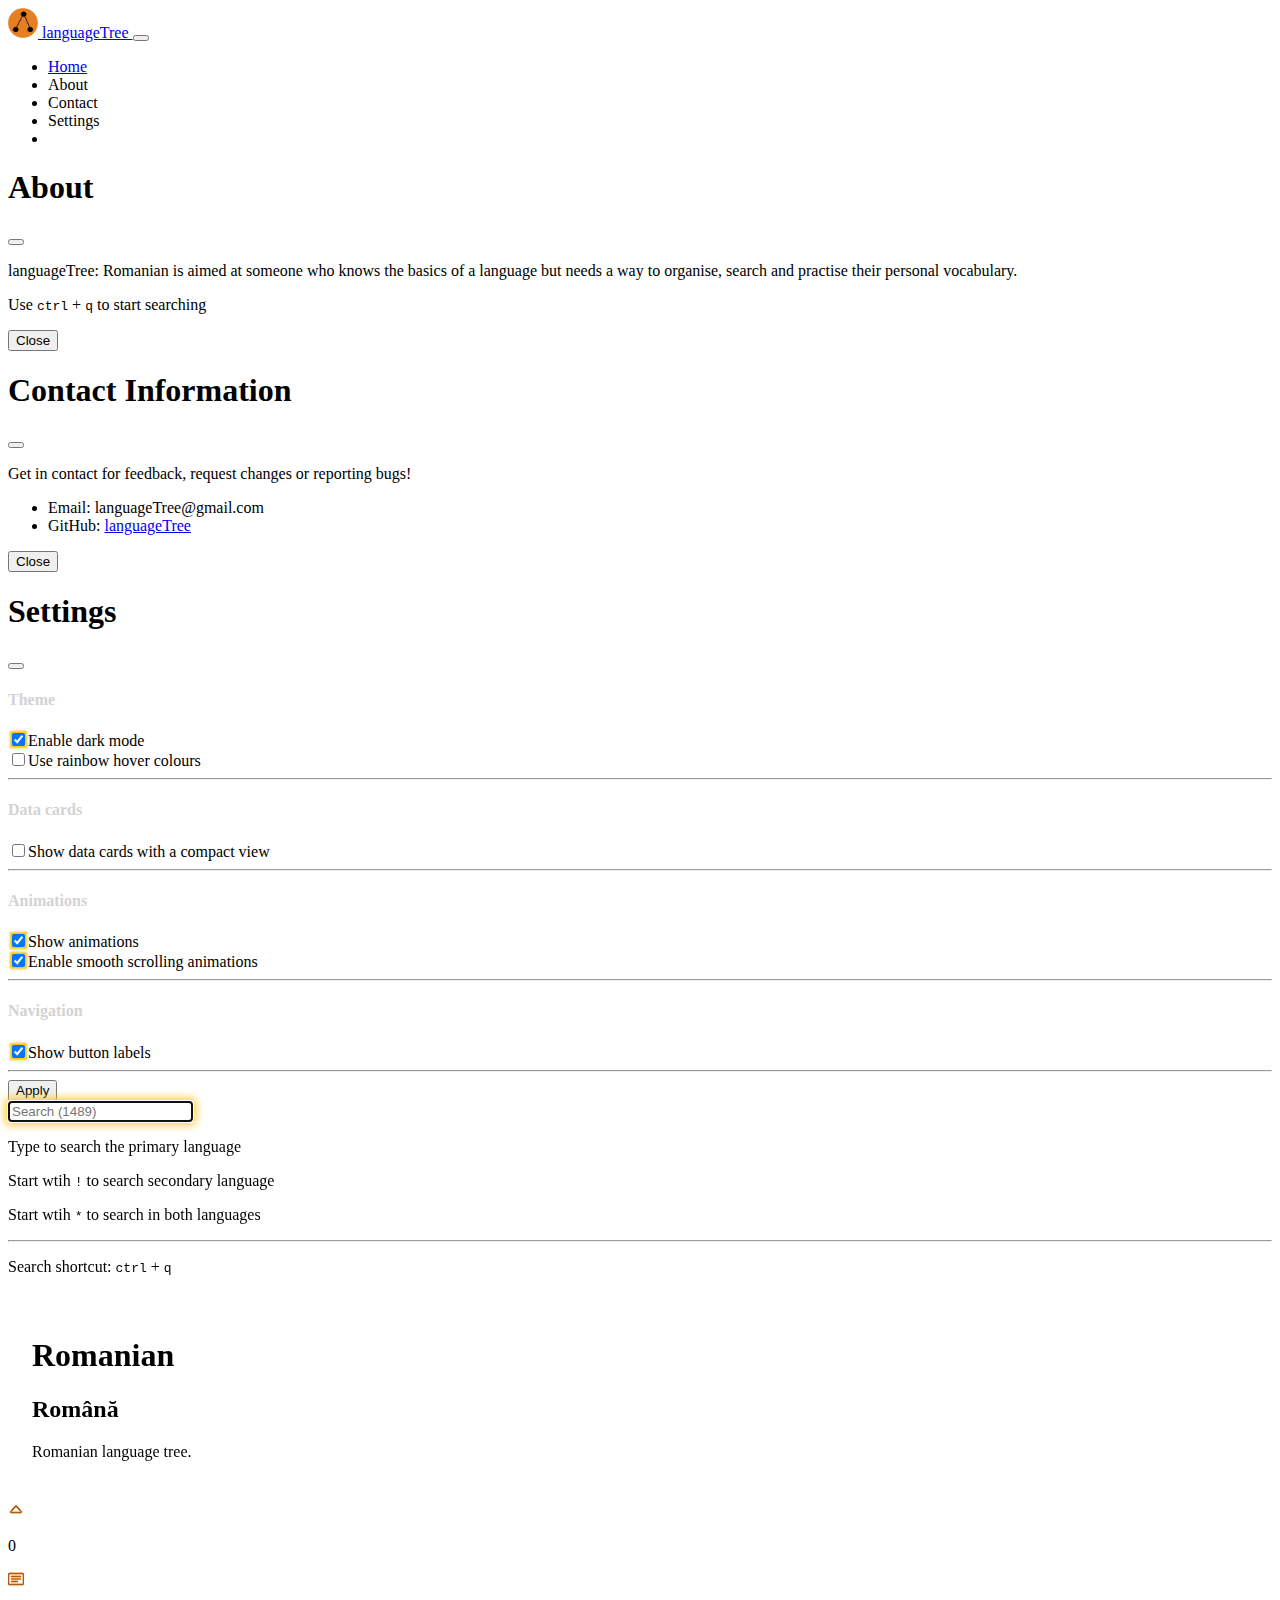
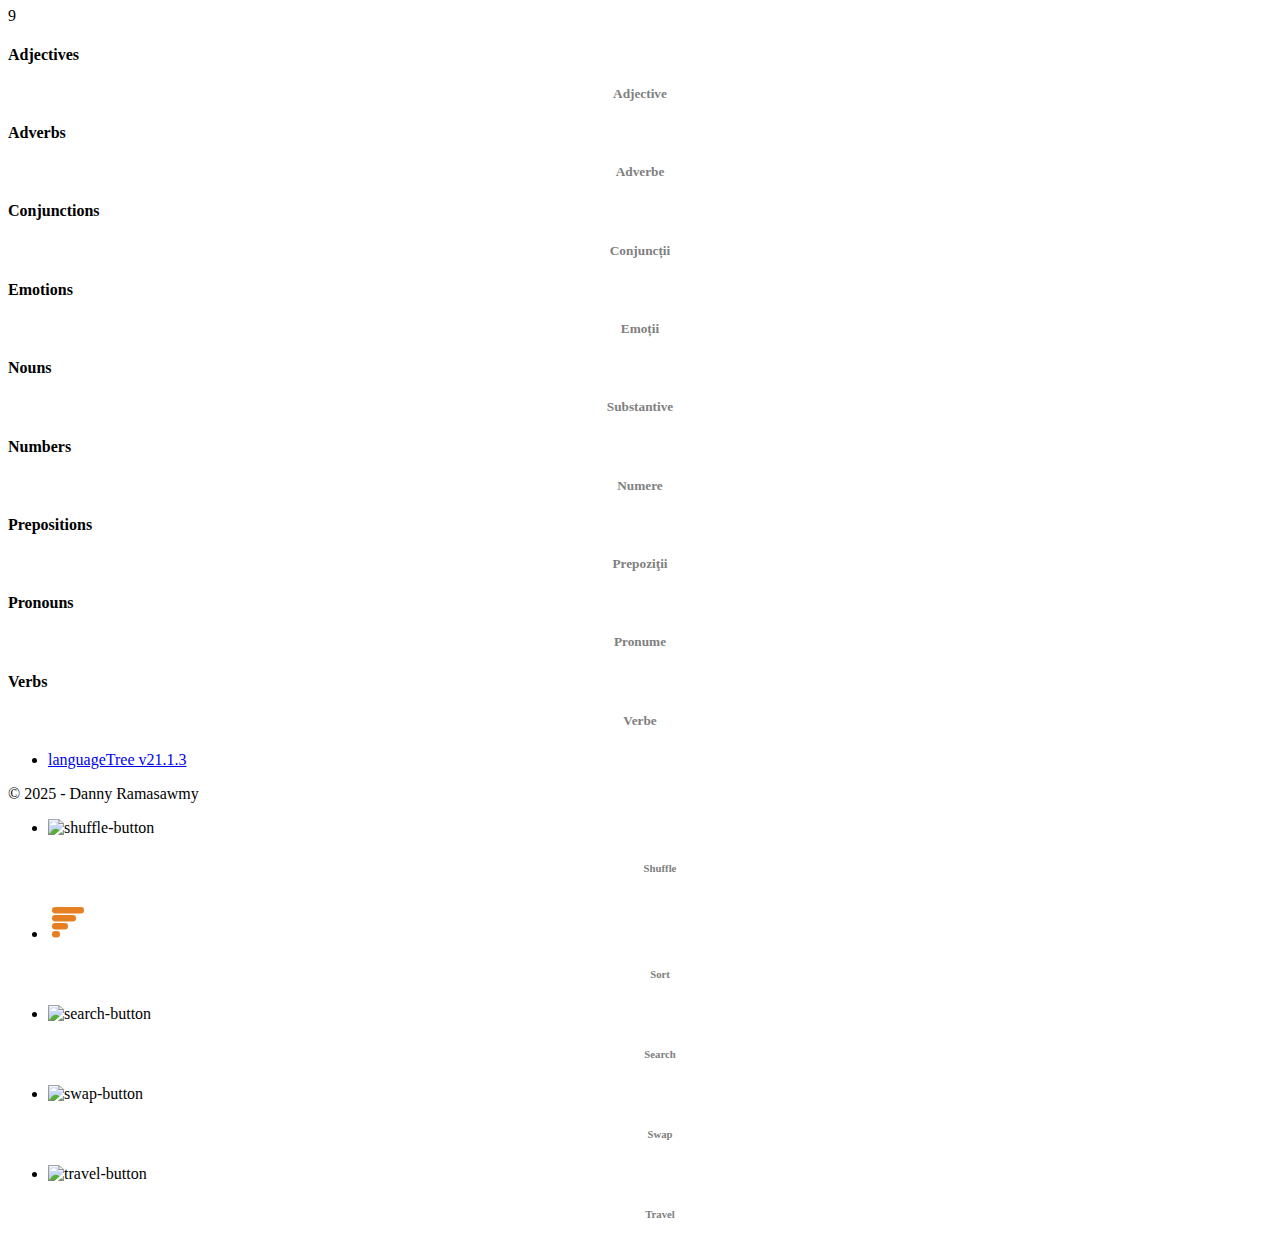
==== index.html @ cc602f6b "#16 - add card generational information" ====
<!DOCTYPE html>
<html id="html" lang="en" data-bs-theme="dark">

<head>
  <meta charset="UTF-16">
  <meta http-equiv="X-UA-Compatible" content="IE=edge">
  <meta name="viewport" content="width=device-width, initial-scale=1.0">
  <link rel="manifest" href="manifest.webmanifest">
  <link href="https://cdn.jsdelivr.net/npm/bootstrap@5.3.0-alpha1/dist/css/bootstrap.min.css" rel="stylesheet"
    integrity="sha384-GLhlTQ8iRABdZLl6O3oVMWSktQOp6b7In1Zl3/Jr59b6EGGoI1aFkw7cmDA6j6gD" crossorigin="anonymous">
  <link rel="stylesheet" href="style/style.css">
  <link rel="shortcut icon" href="img/delta-icon.png">
  <!-- <script type="module" src="src/ui.js"></script> -->
  <script type="module" src="src/app.js">
    // import { animateButtons, updateSettings, keyboardInput } from "src/ui.js"
  </script>
  <title>LanguageTree</title>
</head>

<body class="">
  <!-- navigation  -->
  <section>
    <nav class="navbar navbar-expand-lg bg-body-tertiary">
      <div class="container-fluid">

        <!-- logo and brand -->
        <a id="navbar-brand-button" class="navbar-brand" href="#">
          <img src="img/delta-icon.png" alt="Logo" width="30" height="30" class="d-inline-block align-text-top">
          languageTree
        </a>

        <!-- collapse button -->
        <button class="navbar-toggler" type="button" data-bs-toggle="collapse" data-bs-target="#navbarTogglerDemo03"
          aria-controls="navbarTogglerDemo03" aria-expanded="false" aria-label="Toggle navigation">
          <span class="navbar-toggler-icon"></span>
        </button>

        <!-- items -->
        <div class="collapse navbar-collapse" id="navbarTogglerDemo03">
          <ul class="navbar-nav me-auto mb-2 mb-lg-0 ">
            <li id="navbar-active-home-button" class="nav-item">
              <a class="nav-link active" aria-current="page" href="#">Home</a>
            </li>
            <li class="nav-item" data-bs-toggle="modal" data-bs-target="#aboutModal">
              <a class="nav-link">About</a>
            </li>
            <li class="nav-item" data-bs-toggle="modal" data-bs-target="#contactModal">
              <a class="nav-link">Contact</a>
            </li>
            <li class="nav-item" data-bs-toggle="modal" data-bs-target="#settingsModal">
              <a class="nav-link">Settings</a>
            </li>
            <li class="nav-item">
              <button id="install-button" type="button install-button" class="btn btn-warning">Install</button>
            </li>
          </ul>
        </div>
      </div>
    </nav>
  </section>

  <!-- modal about-->
  <div class="modal fade" id="aboutModal" tabindex="-1" aria-labelledby="aboutModalLabel" aria-hidden="true">
    <div class="modal-dialog">
      <div class="modal-content">
        <div class="modal-header">
          <h1 class="modal-title fs-5" id="aboutModalLabel">
            About
          </h1>
          <button type="button" class="btn-close" data-bs-dismiss="modal" aria-label="Close"></button>
        </div>
        <div class="modal-body">
          <p>
            languageTree: Romanian is aimed at someone who knows the basics of a language but needs a way to organise,
            search and practise their personal vocabulary.
            <br>
          <p> Use
            <span class="DocSearch-Button-Keys">
              <kbd class="DocSearch-Button-Key">ctrl</kbd> +
              <kbd class="DocSearch-Button-Key">q</kbd>
            </span> to start searching
          </p>
          </p>
        </div>
        <div class="modal-footer">
          <button type="button" class="btn btn-secondary" data-bs-dismiss="modal">Close</button>
        </div>
      </div>
    </div>
  </div>

  <!-- modal contact-->
  <div class="modal fade" id="contactModal" tabindex="-1" aria-labelledby="contactModalLabel" aria-hidden="true">
    <div class="modal-dialog">
      <div class="modal-content">
        <div class="modal-header">
          <h1 class="modal-title fs-5" id="contactModalLabel">
            Contact Information
          </h1>
          <button type="button" class="btn-close" data-bs-dismiss="modal" aria-label="Close"></button>
        </div>
        <div class="modal-body">
          <p>Get in contact for feedback, request changes or reporting bugs!</p>
          <ul>
            <li>Email: languageTree@gmail.com</li>
            <li>GitHub: <a href="https://github.com/dannyramasawmy/languageTree">languageTree</a> </li>
          </ul>
        </div>
        <div class="modal-footer">
          <button type="button" class="btn btn-secondary" data-bs-dismiss="modal">Close</button>
        </div>
      </div>
    </div>
  </div>

  <!-- modal settings-->
  <div class="modal fade" id="settingsModal" tabindex="-1" aria-labelledby="settingsModalLabel" aria-hidden="true">
    <div class="modal-dialog">
      <div class="modal-content">
        <div class="modal-header">
          <h1 class="modal-title fs-5" id="settingsModalLabel">
            Settings
          </h1>
          <button type="button" class="btn-close" data-bs-dismiss="modal" aria-label="Close"></button>
        </div>
        <div id="settings-panel" class="modal-body">
          <!-- Add settings -->
        </div>

        <div class="modal-footer">
          <button id="update-settings-button" type="button" class="btn btn-warning"
            data-bs-dismiss="modal">Apply</button>
        </div>
      </div>
    </div>
  </div>

  <!-- modal search-->
  <div class="modal" id="searchModal" tabindex="-1" aria-labelledby="searchModalLabel" aria-hidden="true">
    <div class="modal-dialog">
      <div class="modal-content">
        <input id="SearchBar" class="searchBar form-control me-auto" type="text" placeholder="Search cards"
          aria-label="Search cards" autofocus>
        <div class="modal-body">
          <p> Type to search the primary language
          </p>
          <p> Start wtih
            <span class="DocSearch-Button-Keys">
              <kbd class="DocSearch-Button-Key">!</kbd>
            </span> to search secondary language
          </p>
          <p> Start wtih
            <span class="DocSearch-Button-Keys">
              <kbd class="DocSearch-Button-Key">*</kbd>
            </span> to search in both languages
          </p>
          <hr>
          <p class="fw-light"> Search shortcut:
            <span class="DocSearch-Button-Keys">
              <kbd class="DocSearch-Button-Key">ctrl</kbd> +
              <kbd class="DocSearch-Button-Key">q</kbd>
            </span>
          </p>
        </div>
      </div>
    </div>
  </div>

  <!-- current card -->
  <section>
    <div class="container text-center main-card pb-0">
      <div class="row gy0" id="main-card">
        <!-- Generate main card content here -->
      </div>
    </div>
  </section>

  <!-- node stat using https://icons.getbootstrap.com/icon -->
  <section>
    <div class="container text-center node-stats pb-0 pt-0 px-4">
      <div id="node-stat" class="row gy0">
        
        <div class="col-6 gap-2 pb-0">
          <div class="card text-bg-dark mb-3 pt-0 pb-0" data-bs-toggle="tooltip" data-bs-placement="top" title="The number of ancestors for this node.">

            <div class="d-inline-flex justify-content-center">

                <svg xmlns="http://www.w3.org/2000/svg" height="1em" stroke="#e67e22" fill="currentColor" class="bi bi-caret-up my-2" viewBox="0 0 16 16">
                  <path d="M3.204 11h9.592L8 5.519zm-.753-.659 4.796-5.48a1 1 0 0 1 1.506 0l4.796 5.48c.566.647.106 1.659-.753 1.659H3.204a1 1 0 0 1-.753-1.659"/>
                </svg>
                <p id="generation-number" class="px-2 my-1">
                </p>                
            </div> 
          </div>
        </div>
        <div class="col-6 gap-2 pb-0">
          <div class="card text-bg-dark mb-3 pt-0 pb-0" data-bs-toggle="tooltip" data-bs-placement="top" title="The number of direct descendents for this node.">
            
            <div class="d-inline-flex justify-content-center ">
              <svg xmlns="http://www.w3.org/2000/svg" height="1em" stroke="#e67e22" fill="currentColor" class="bi bi-card-text my-2" viewBox="0 0 16 16">
                <path d="M14.5 3a.5.5 0 0 1 .5.5v9a.5.5 0 0 1-.5.5h-13a.5.5 0 0 1-.5-.5v-9a.5.5 0 0 1 .5-.5zm-13-1A1.5 1.5 0 0 0 0 3.5v9A1.5 1.5 0 0 0 1.5 14h13a1.5 1.5 0 0 0 1.5-1.5v-9A1.5 1.5 0 0 0 14.5 2z"/>
                <path d="M3 5.5a.5.5 0 0 1 .5-.5h9a.5.5 0 0 1 0 1h-9a.5.5 0 0 1-.5-.5M3 8a.5.5 0 0 1 .5-.5h9a.5.5 0 0 1 0 1h-9A.5.5 0 0 1 3 8m0 2.5a.5.5 0 0 1 .5-.5h6a.5.5 0 0 1 0 1h-6a.5.5 0 0 1-.5-.5"/>
              </svg>

              <p id="number-of-children" class="px-2 my-1">
              </p>
            </div> 

          </div>
        </div>

      </div>
    </div>
  </section>

  <!-- data cards -->
  <section>
    <div class="container text-center px-4 data-cards">
      <div id="data-cards" class="row gy-3">
        <!-- Generate child card content here -->
      </div>
    </div>
  </section>

  <!-- footer info -->
  <section>
    <div class="container mb-5 pb-5">
      <footer class="py-3 my-4 mb-5 pb-5">
        <ul class="nav justify-content-center border-bottom pb-3 mb-3">
          <li class="nav-item"><a id="version" href="#" class="nav-link px-2 text-muted">languageTree v21.1.3</a></li>
        </ul>
        <p class="text-center text-muted">&copy; 2025 - Danny Ramasawmy</p>
      </footer>
    </div>
  </section>

  <!-- app navigation -->
  <section>
    <footer class="fixed-bottom">
      <div class="py-2 bg-body-tertiary">
        <div class="container px-0">
          <div>
            <ul id="buttons-panel" class="nav col-12 my-2 justify-content-center my-md-0 text-small">
            </ul>
          </div>
        </div>
      </div>
    </footer>
  </section>

  <script src="https://cdn.jsdelivr.net/npm/bootstrap@5.3.0-alpha1/dist/js/bootstrap.bundle.min.js"
    integrity="sha384-w76AqPfDkMBDXo30jS1Sgez6pr3x5MlQ1ZAGC+nuZB+EYdgRZgiwxhTBTkF7CXvN"
    crossorigin="anonymous"></script>

</body>

</html>
---- style/style.css ----
::selection {
    color: none;
    background: none;
}

.subtle {
    color: gray;
    text-align: center
}

.modal-subtitle {
    color: lightgrey
}

.main-card {
    padding: 1.5rem;
}

.copyable:active {
    color: #ffc107;
}

.statistic-tooltip {
    display: inline-block;
    padding: 10px 20px;
    background-color: #f8f9fa; /* Light grey */
    border-radius: 5px;
    cursor: pointer;
    border: 1px solid #ccc;
}

@keyframes slide-in {
    from {
        filter: blur(100px);
    }

    to {
        filter: blur(0px);
    }
}

.form-control:focus {
    border-color: #ffc107;
    box-shadow: 0px 0px 10px 2px #ffc107;
    transition: border-color 1s, box-shadow 0.25s;
}

.form-check-input:checked {
    background-color: #ffc107;
    box-shadow: 0px 0px 2px 2px #ffc107;
    border-color: #ffc107;
}

.form-check-input:focus {
    /* background-color: #ffc107; */
    box-shadow: 0px 0px 2px 2px #ffc107;
    border-color: #ffc107;
}

.data-card:hover {
    border-color: #ffc107;
    box-shadow: 0px 0px 10px 2px #ffc107;
    transition: border-color 1s, box-shadow 0.15s;
}

/* 
    LEGACY STYLE COLOURING FOR BOXES
*/

.rainbow-hover-0:hover {
    border-color: #C0392BDF;
    box-shadow: 0px 0px 10px 2px #C0392BDF;
}

.rainbow-hover-1:hover {
    border-color: #E74C3CDF;
    box-shadow: 0px 0px 10px 2px #E74C3CDF;
}

.rainbow-hover-2:hover {
    border-color: #9B59B6DF;
    box-shadow: 0px 0px 10px 2px #9B59B6DF;
}

.rainbow-hover-3:hover {
    border-color: #8E44ADDF;
    box-shadow: 0px 0px 10px 2px #8E44ADDF;
}

.rainbow-hover-4:hover {
    border-color: #2980B9DF;
    box-shadow: 0px 0px 10px 2px #2980B9DF;
}

.rainbow-hover-5:hover {
    border-color: #3498DBDF;
    box-shadow: 0px 0px 10px 2px #3498DBDF;
}

.rainbow-hover-6:hover {
    border-color: #1ABC9CDF;
    box-shadow: 0px 0px 10px 2px #1ABC9CDF;
}

.rainbow-hover-7:hover {
    border-color: #16A085DF;
    box-shadow: 0px 0px 10px 2px #16A085DF;
}

.rainbow-hover-8:hover {
    border-color: #27AE60DF;
    box-shadow: 0px 0px 10px 2px #27AE60DF;
}

.rainbow-hover-9:hover {
    border-color: #2ECC71DF;
    box-shadow: 0px 0px 10px 2px #2ECC71DF;
}

.rainbow-hover-10:hover {
    border-color: #F1C40FDF;
    box-shadow: 0px 0px 10px 2px #F1C40FDF;
}

.rainbow-hover-11:hover {
    border-color: #F39C12DF;
    box-shadow: 0px 0px 10px 2px #F39C12DF;
}

.rainbow-hover-12:hover {
    border-color: #E67E22DF;
    box-shadow: 0px 0px 10px 2px #E67E22DF;
}

.rainbow-hover-13:hover {
    border-color: #D35400DF;
    box-shadow: 0px 0px 10px 2px #D35400DF;
}
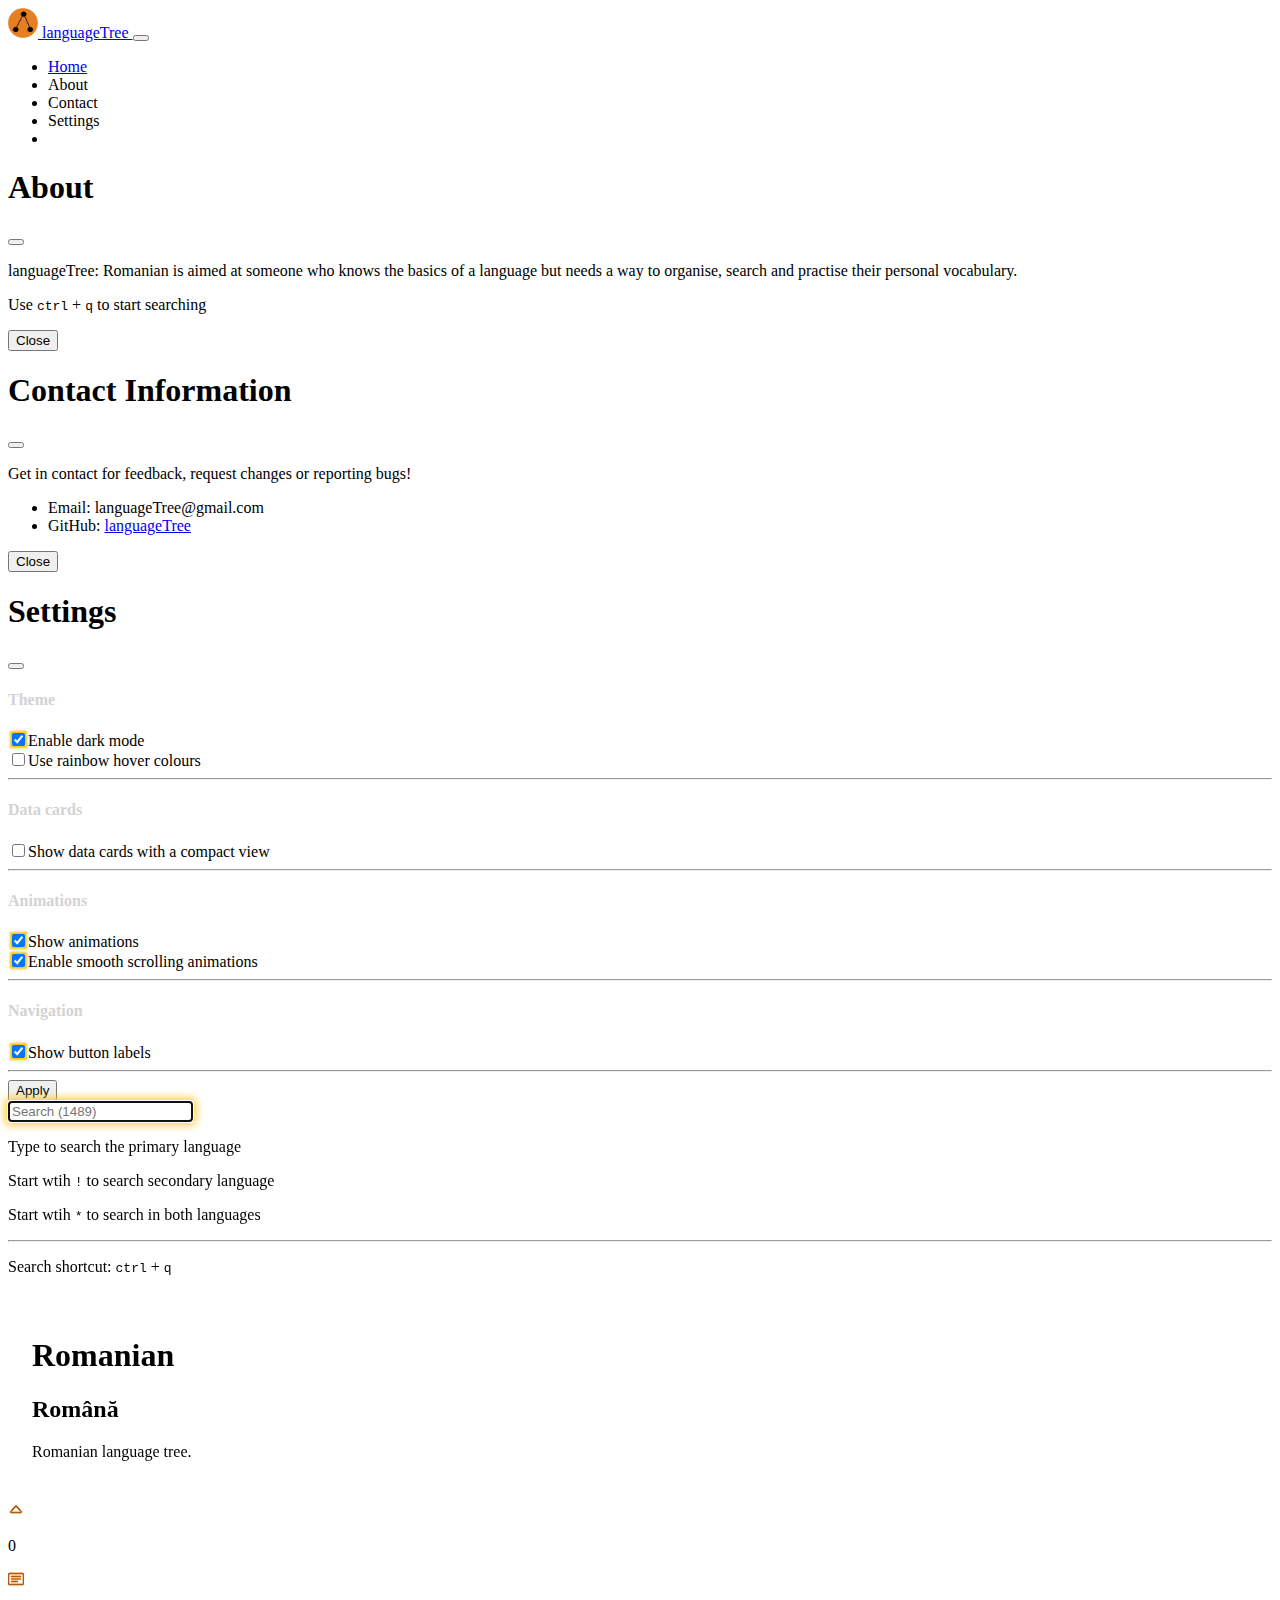
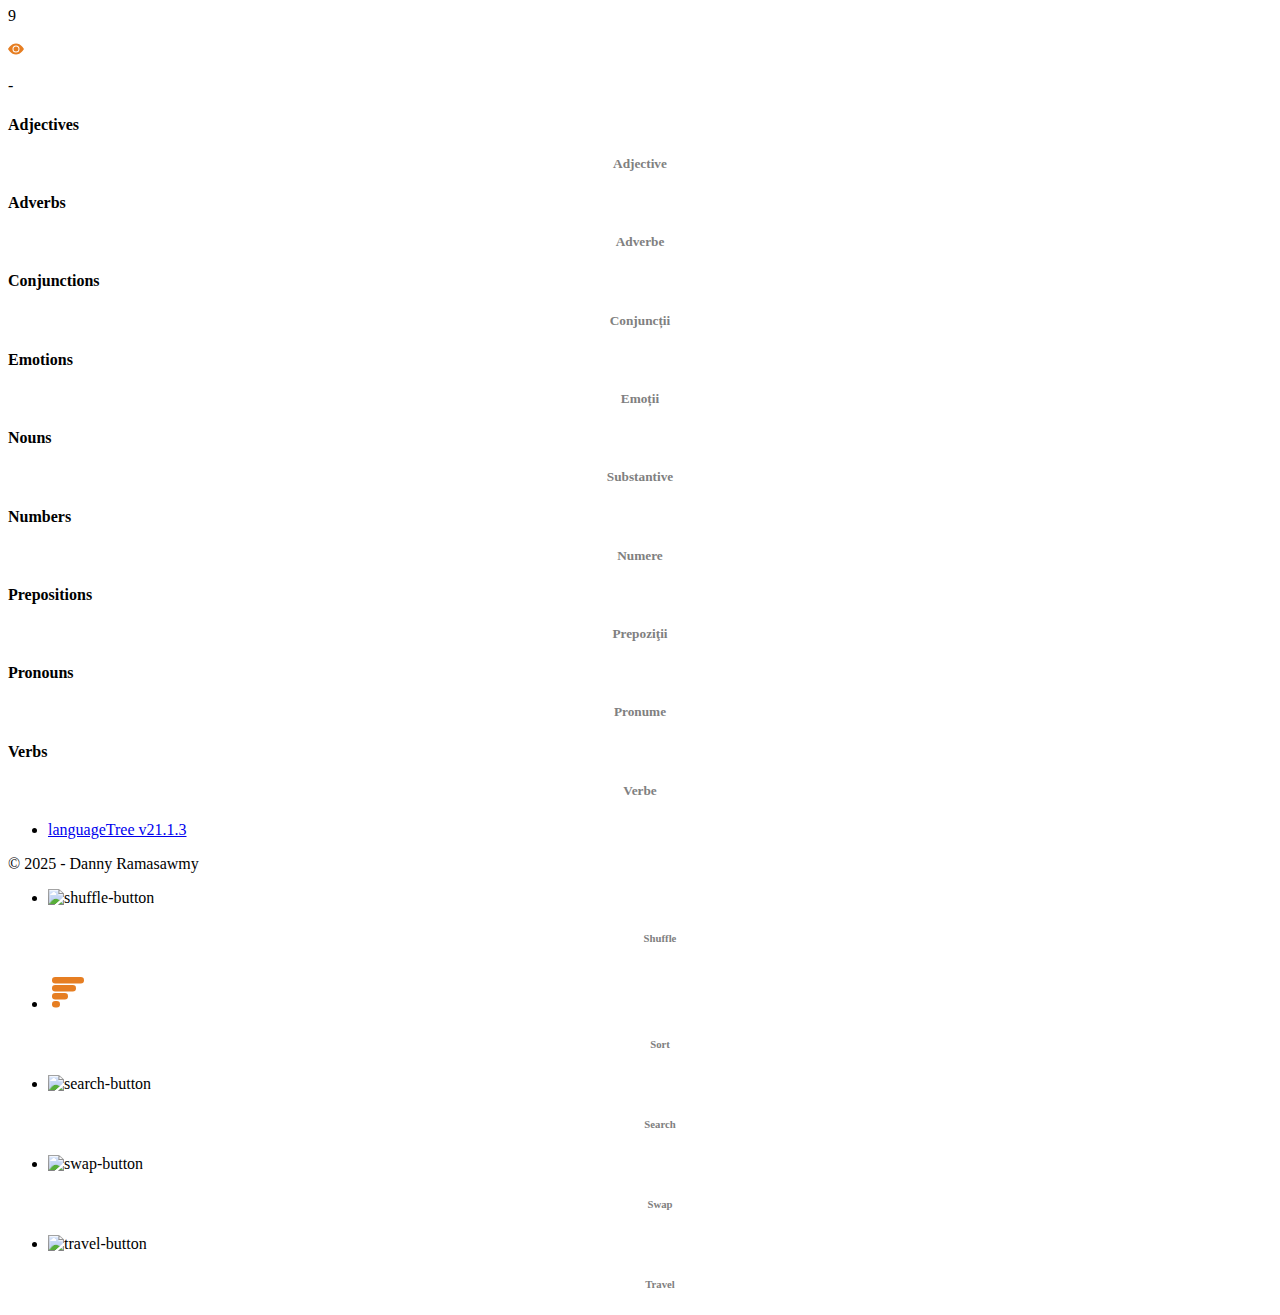
==== commit 7db1fe83: "#16 - add number of card views" ====
--- a/index.html
+++ b/index.html
@@ -179,32 +179,54 @@
   <section>
     <div class="container text-center node-stats pb-0 pt-0 px-4">
       <div id="node-stat" class="row gy0">
-        
-        <div class="col-6 gap-2 pb-0">
-          <div class="card text-bg-dark mb-3 pt-0 pb-0" data-bs-toggle="tooltip" data-bs-placement="top" title="The number of ancestors for this node.">
-
+        <!-- stat - ancestors -->
+        <div class="col-4 gap-2 pb-0">
+          <div class="card text-bg-dark mb-3 pt-0 pb-0" data-bs-toggle="tooltip" data-bs-placement="top"
+            title="The number of ancestors for this node.">
             <div class="d-inline-flex justify-content-center">
-
-                <svg xmlns="http://www.w3.org/2000/svg" height="1em" stroke="#e67e22" fill="currentColor" class="bi bi-caret-up my-2" viewBox="0 0 16 16">
-                  <path d="M3.204 11h9.592L8 5.519zm-.753-.659 4.796-5.48a1 1 0 0 1 1.506 0l4.796 5.48c.566.647.106 1.659-.753 1.659H3.204a1 1 0 0 1-.753-1.659"/>
-                </svg>
-                <p id="generation-number" class="px-2 my-1">
-                </p>                
-            </div> 
-          </div>
-        </div>
-        <div class="col-6 gap-2 pb-0">
-          <div class="card text-bg-dark mb-3 pt-0 pb-0" data-bs-toggle="tooltip" data-bs-placement="top" title="The number of direct descendents for this node.">
-            
+              <svg xmlns="http://www.w3.org/2000/svg" height="1em" stroke="#e67e22" fill="currentColor"
+                class="bi bi-caret-up my-2" viewBox="0 0 16 16">
+                <path
+                  d="M3.204 11h9.592L8 5.519zm-.753-.659 4.796-5.48a1 1 0 0 1 1.506 0l4.796 5.48c.566.647.106 1.659-.753 1.659H3.204a1 1 0 0 1-.753-1.659" />
+              </svg>
+              <p id="generation-number" class="px-2 my-1">
+              </p>
+            </div>
+          </div>
+        </div>
+
+        <!-- stat - direct descendents -->
+        <div class="col-4 gap-2 pb-0">
+          <div class="card text-bg-dark mb-3 pt-0 pb-0" data-bs-toggle="tooltip" data-bs-placement="top"
+            title="The number of direct descendents for this node.">
             <div class="d-inline-flex justify-content-center ">
-              <svg xmlns="http://www.w3.org/2000/svg" height="1em" stroke="#e67e22" fill="currentColor" class="bi bi-card-text my-2" viewBox="0 0 16 16">
-                <path d="M14.5 3a.5.5 0 0 1 .5.5v9a.5.5 0 0 1-.5.5h-13a.5.5 0 0 1-.5-.5v-9a.5.5 0 0 1 .5-.5zm-13-1A1.5 1.5 0 0 0 0 3.5v9A1.5 1.5 0 0 0 1.5 14h13a1.5 1.5 0 0 0 1.5-1.5v-9A1.5 1.5 0 0 0 14.5 2z"/>
-                <path d="M3 5.5a.5.5 0 0 1 .5-.5h9a.5.5 0 0 1 0 1h-9a.5.5 0 0 1-.5-.5M3 8a.5.5 0 0 1 .5-.5h9a.5.5 0 0 1 0 1h-9A.5.5 0 0 1 3 8m0 2.5a.5.5 0 0 1 .5-.5h6a.5.5 0 0 1 0 1h-6a.5.5 0 0 1-.5-.5"/>
+              <svg xmlns="http://www.w3.org/2000/svg" height="1em" stroke="#e67e22" fill="currentColor"
+                class="bi bi-card-text my-2" viewBox="0 0 16 16">
+                <path
+                  d="M14.5 3a.5.5 0 0 1 .5.5v9a.5.5 0 0 1-.5.5h-13a.5.5 0 0 1-.5-.5v-9a.5.5 0 0 1 .5-.5zm-13-1A1.5 1.5 0 0 0 0 3.5v9A1.5 1.5 0 0 0 1.5 14h13a1.5 1.5 0 0 0 1.5-1.5v-9A1.5 1.5 0 0 0 14.5 2z" />
+                <path
+                  d="M3 5.5a.5.5 0 0 1 .5-.5h9a.5.5 0 0 1 0 1h-9a.5.5 0 0 1-.5-.5M3 8a.5.5 0 0 1 .5-.5h9a.5.5 0 0 1 0 1h-9A.5.5 0 0 1 3 8m0 2.5a.5.5 0 0 1 .5-.5h6a.5.5 0 0 1 0 1h-6a.5.5 0 0 1-.5-.5" />
               </svg>
-
               <p id="number-of-children" class="px-2 my-1">
               </p>
-            </div> 
+            </div>
+
+          </div>
+        </div>
+
+        <!-- stat - views-->
+        <div class="col-4 gap-2 pb-0">
+          <div class="card text-bg-dark mb-3 pt-0 pb-0" data-bs-toggle="tooltip" data-bs-placement="top"
+            title="The number of direct descendents for this node.">
+            <div class="d-inline-flex justify-content-center ">
+              <svg xmlns="http://www.w3.org/2000/svg" height="1em" fill="#e67e22" class="bi bi-eye-fill my-2" viewBox="0 0 16 16">
+                <path d="M10.5 8a2.5 2.5 0 1 1-5 0 2.5 2.5 0 0 1 5 0"/>
+                <path d="M0 8s3-5.5 8-5.5S16 8 16 8s-3 5.5-8 5.5S0 8 0 8m8 3.5a3.5 3.5 0 1 0 0-7 3.5 3.5 0 0 0 0 7"/>
+              </svg>
+              <p id="number-of-views" class="px-2 my-1">
+                100
+              </p>
+            </div>
 
           </div>
         </div>
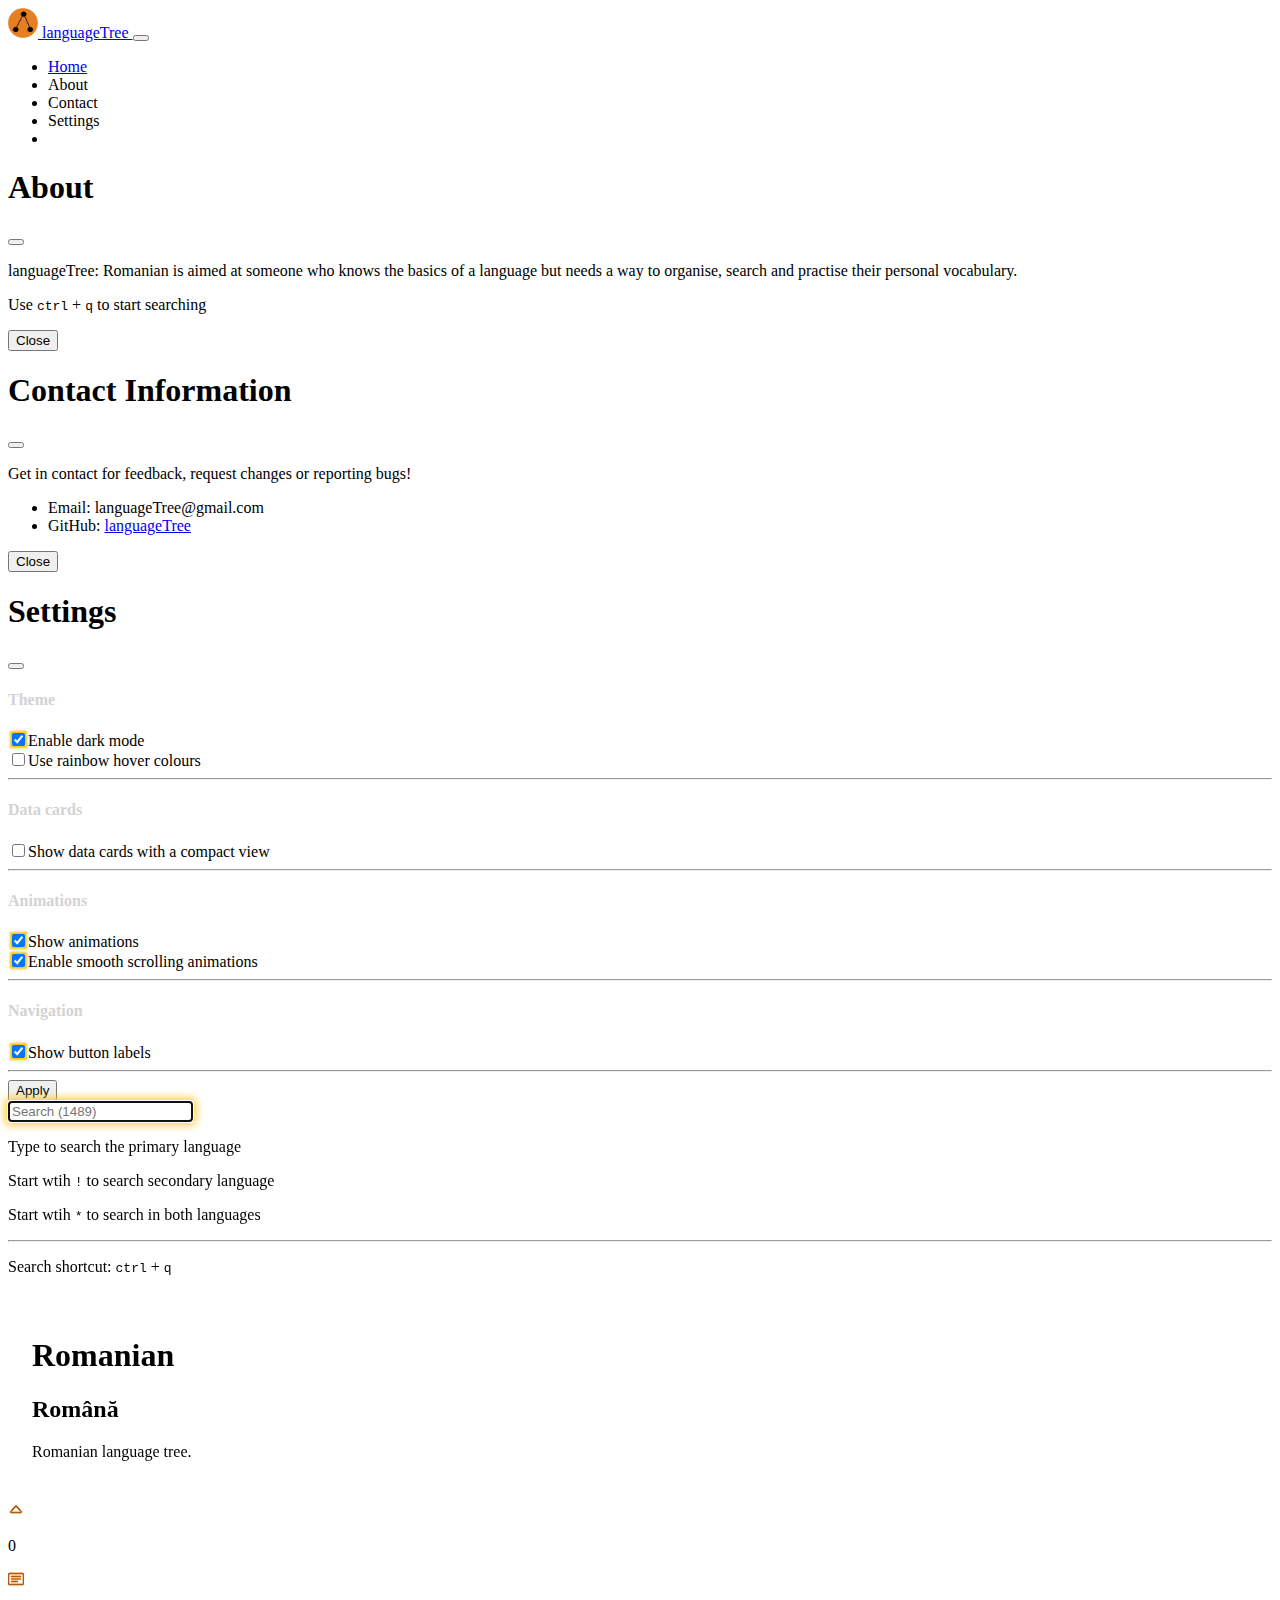
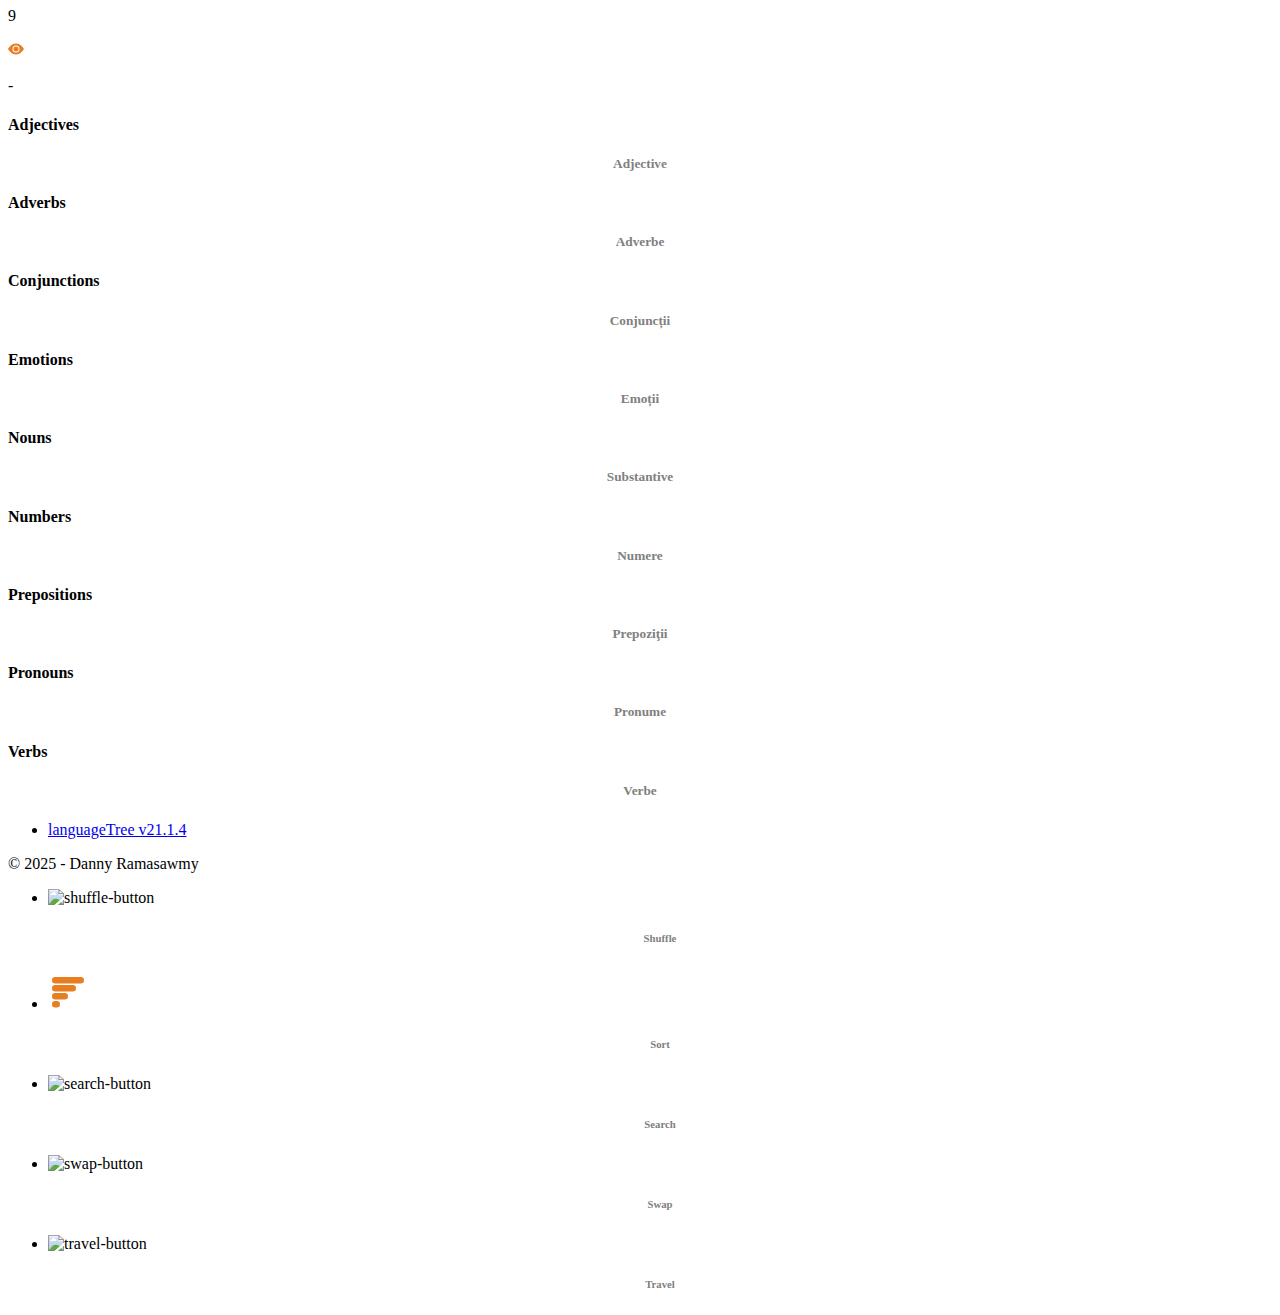
==== commit 43fbd712: "v21.1.4" ====
--- a/index.html
+++ b/index.html
@@ -249,7 +249,7 @@
     <div class="container mb-5 pb-5">
       <footer class="py-3 my-4 mb-5 pb-5">
         <ul class="nav justify-content-center border-bottom pb-3 mb-3">
-          <li class="nav-item"><a id="version" href="#" class="nav-link px-2 text-muted">languageTree v21.1.3</a></li>
+          <li class="nav-item"><a id="version" href="#" class="nav-link px-2 text-muted">languageTree v21.1.4</a></li>
         </ul>
         <p class="text-center text-muted">&copy; 2025 - Danny Ramasawmy</p>
       </footer>
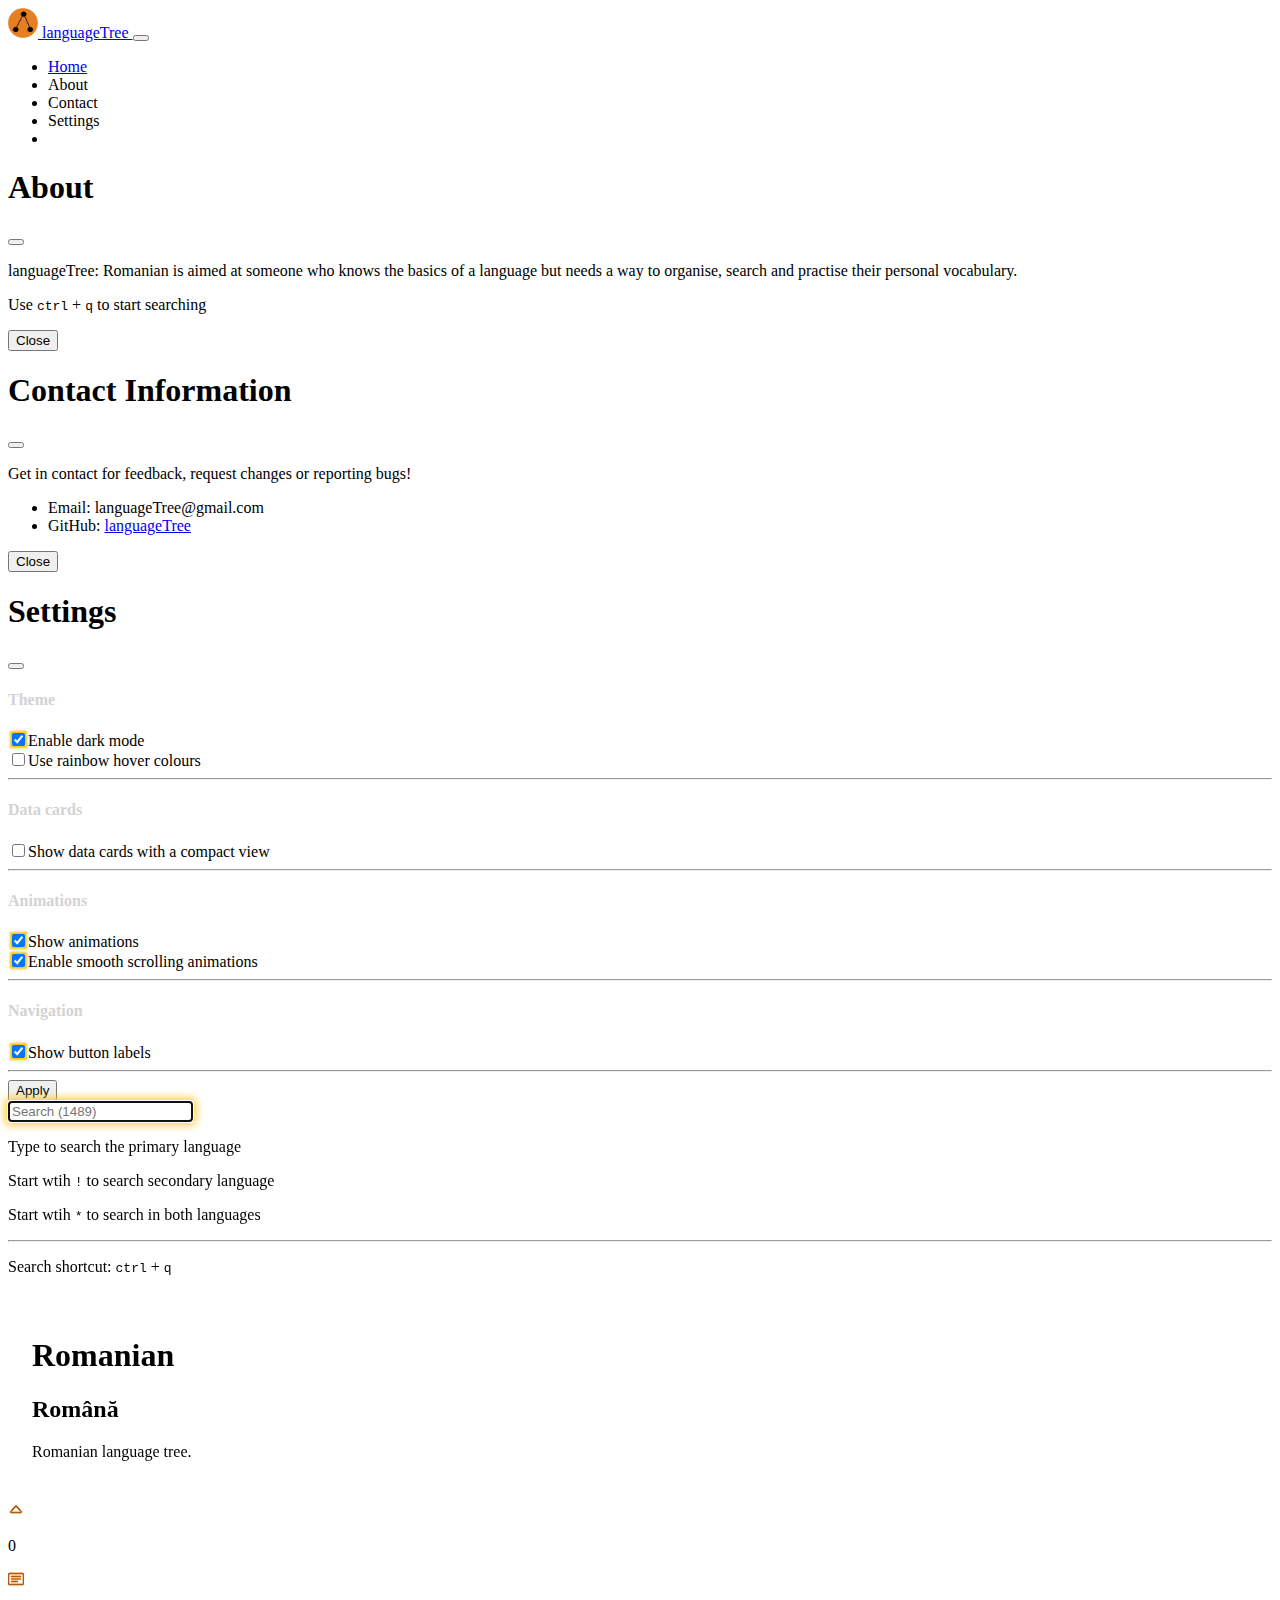
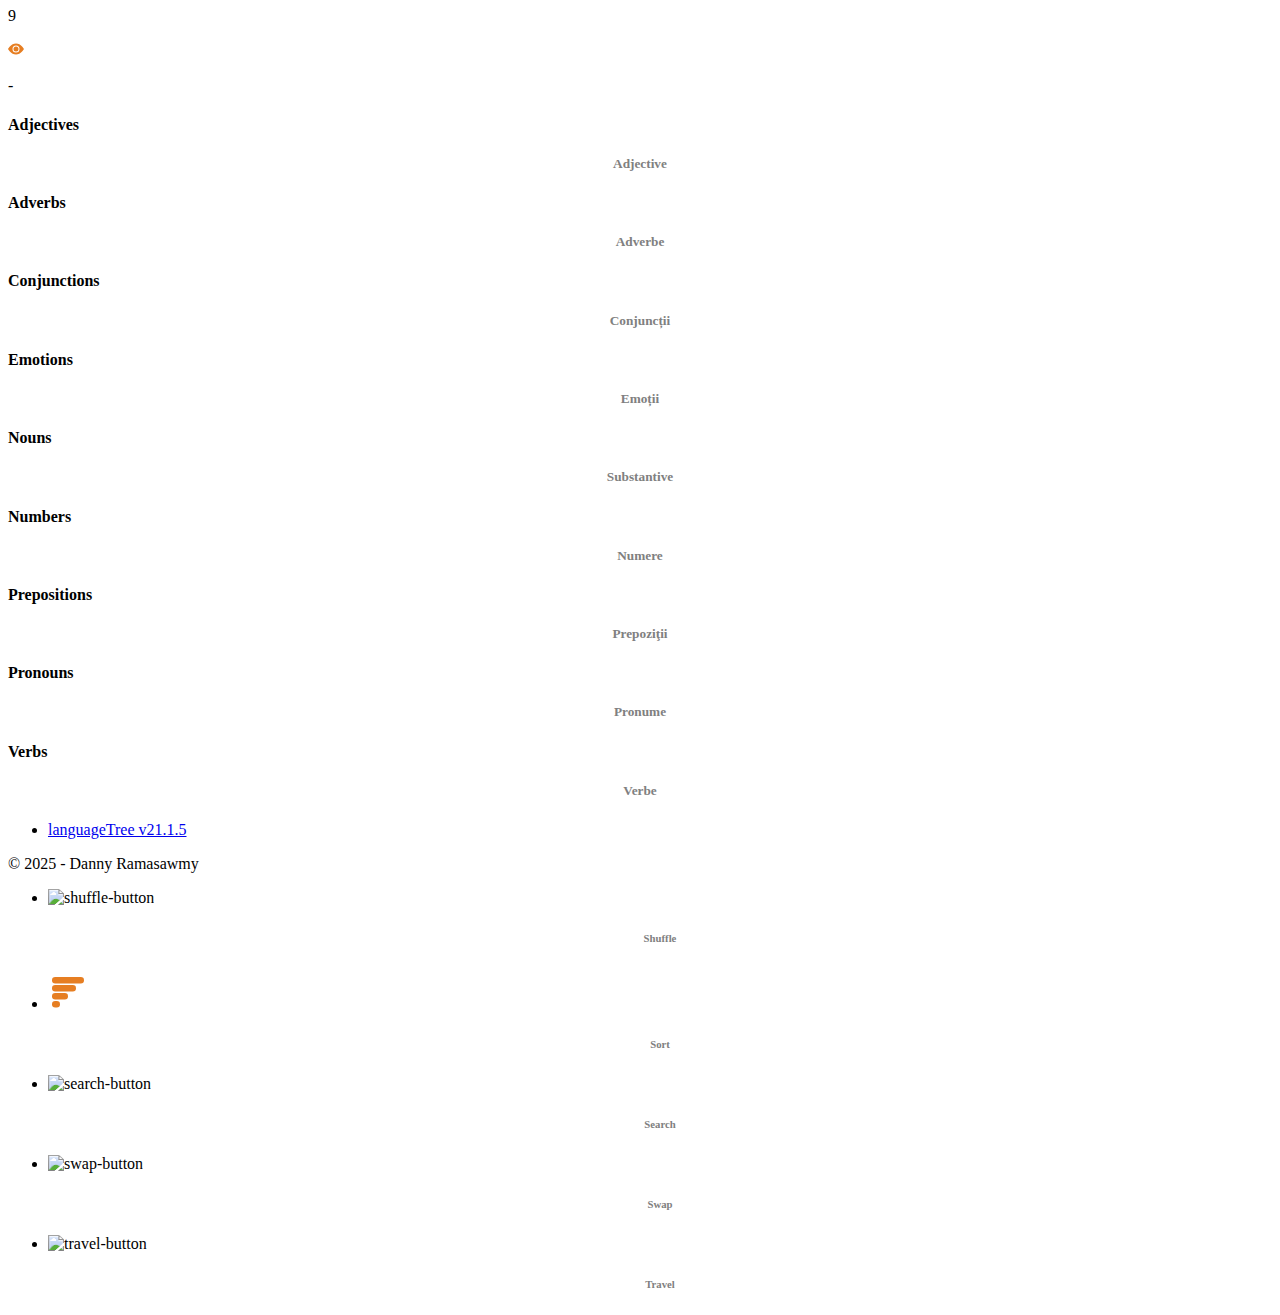
==== commit 92a02416: "Update index.html" ====
--- a/index.html
+++ b/index.html
@@ -198,7 +198,7 @@
         <!-- stat - direct descendents -->
         <div class="col-4 gap-2 pb-0">
           <div class="card text-bg-dark mb-3 pt-0 pb-0" data-bs-toggle="tooltip" data-bs-placement="top"
-            title="The number of direct descendents for this node.">
+            title="The number of children for this node.">
             <div class="d-inline-flex justify-content-center ">
               <svg xmlns="http://www.w3.org/2000/svg" height="1em" stroke="#e67e22" fill="currentColor"
                 class="bi bi-card-text my-2" viewBox="0 0 16 16">
@@ -217,7 +217,7 @@
         <!-- stat - views-->
         <div class="col-4 gap-2 pb-0">
           <div class="card text-bg-dark mb-3 pt-0 pb-0" data-bs-toggle="tooltip" data-bs-placement="top"
-            title="The number of direct descendents for this node.">
+            title="The number of views of this card.">
             <div class="d-inline-flex justify-content-center ">
               <svg xmlns="http://www.w3.org/2000/svg" height="1em" fill="#e67e22" class="bi bi-eye-fill my-2" viewBox="0 0 16 16">
                 <path d="M10.5 8a2.5 2.5 0 1 1-5 0 2.5 2.5 0 0 1 5 0"/>
@@ -249,7 +249,7 @@
     <div class="container mb-5 pb-5">
       <footer class="py-3 my-4 mb-5 pb-5">
         <ul class="nav justify-content-center border-bottom pb-3 mb-3">
-          <li class="nav-item"><a id="version" href="#" class="nav-link px-2 text-muted">languageTree v21.1.4</a></li>
+          <li class="nav-item"><a id="version" href="#" class="nav-link px-2 text-muted">languageTree v21.1.5</a></li>
         </ul>
         <p class="text-center text-muted">&copy; 2025 - Danny Ramasawmy</p>
       </footer>
@@ -276,4 +276,4 @@
 
 </body>
 
-</html>+</html>
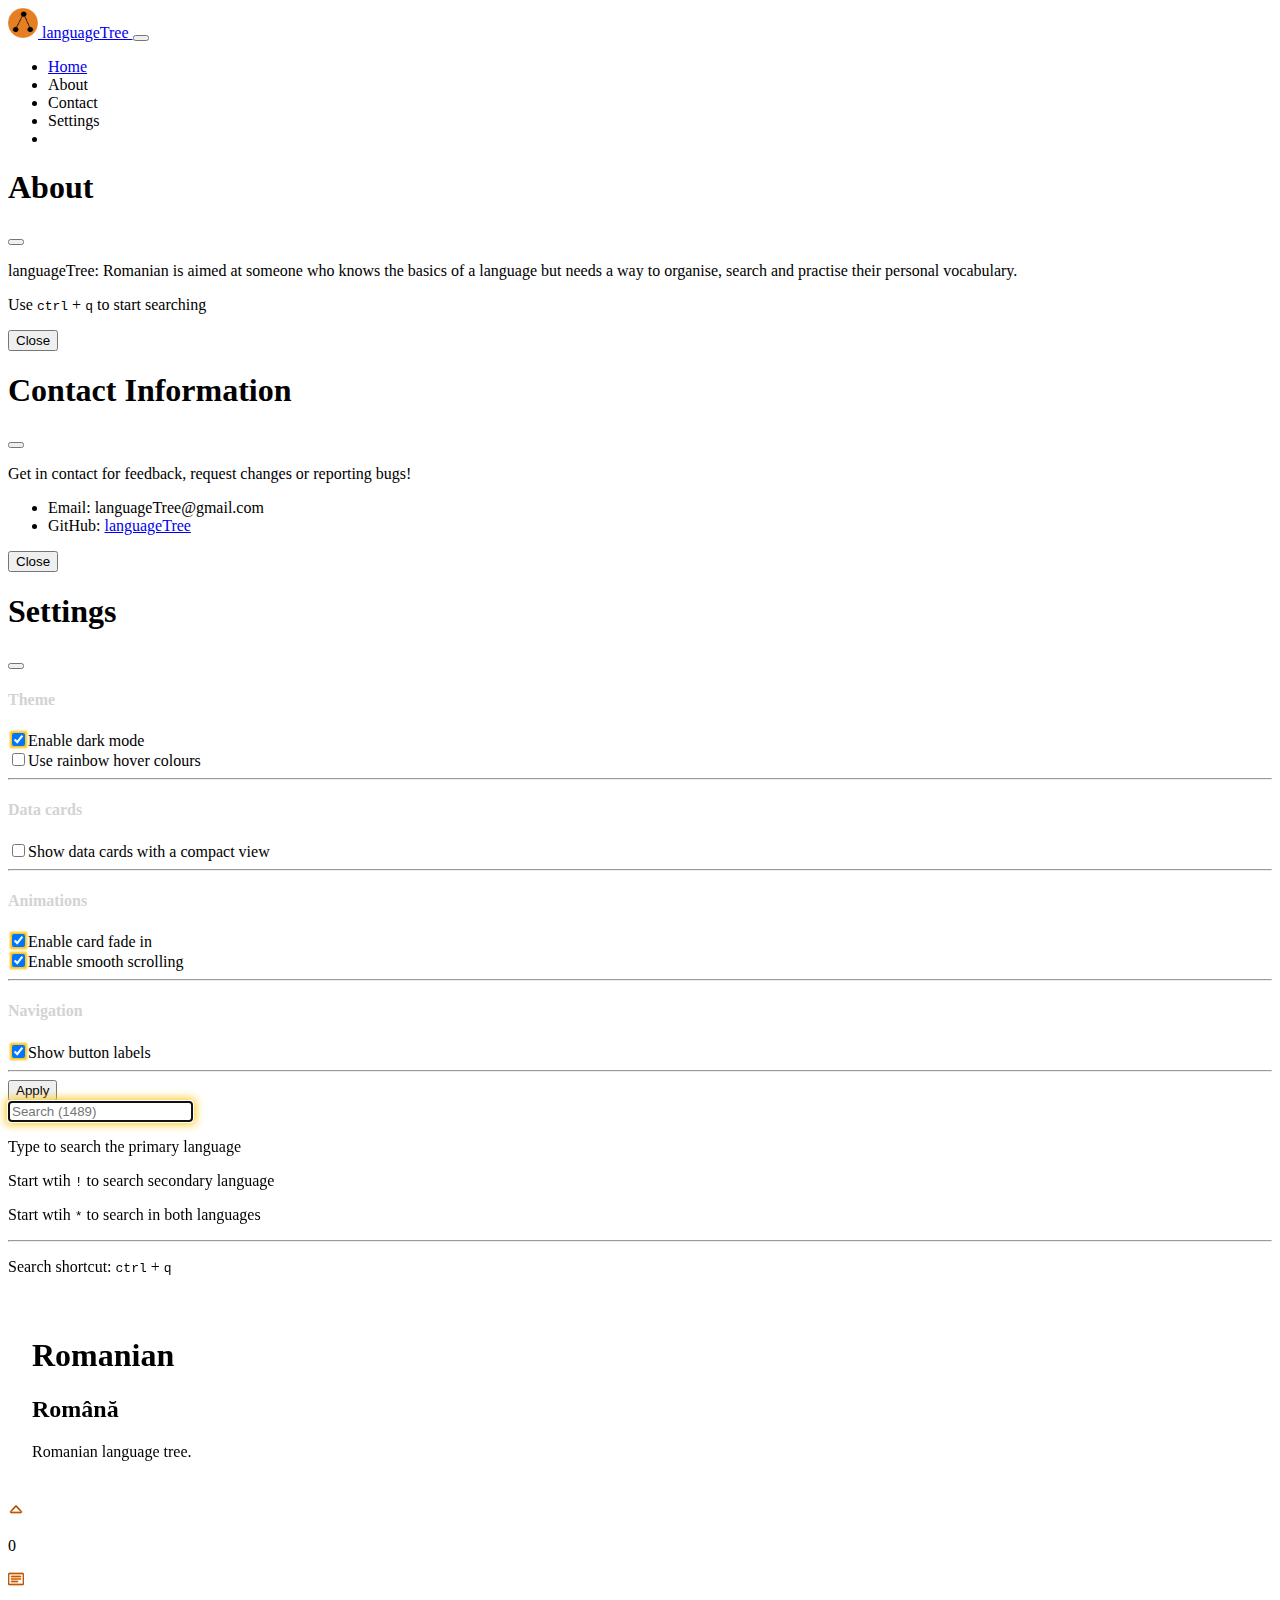
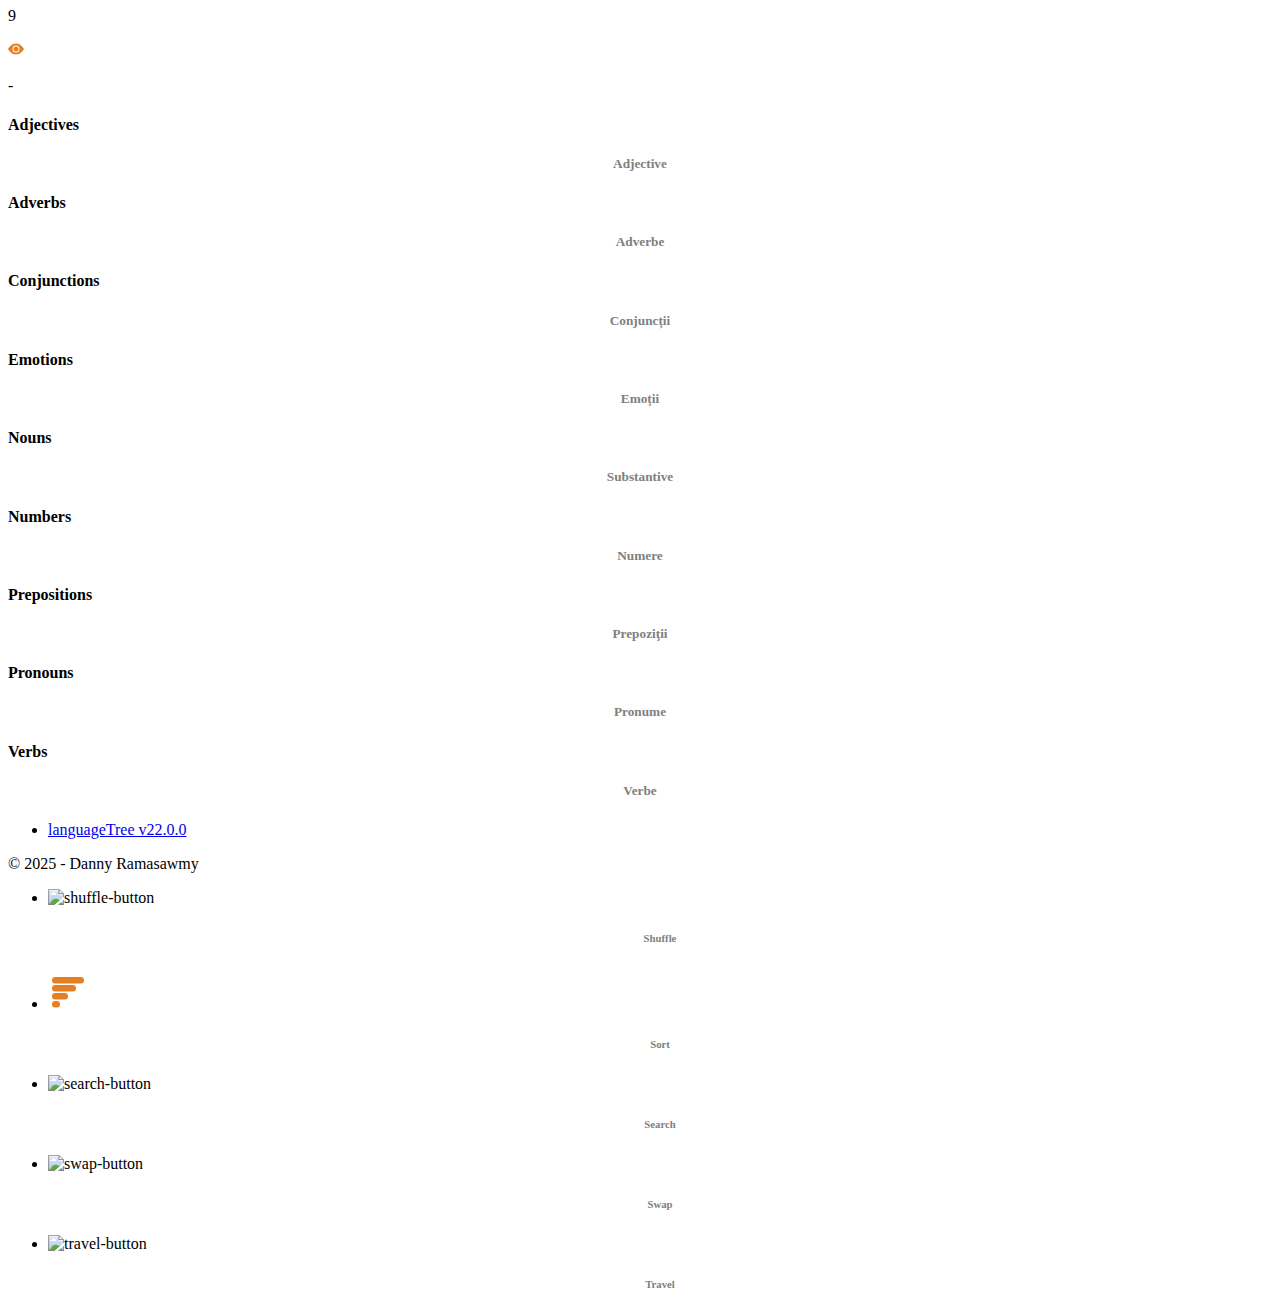
==== commit 5ced2fda: "v22.0.0" ====
--- a/index.html
+++ b/index.html
@@ -179,58 +179,9 @@
   <section>
     <div class="container text-center node-stats pb-0 pt-0 px-4">
       <div id="node-stat" class="row gy0">
-        <!-- stat - ancestors -->
-        <div class="col-4 gap-2 pb-0">
-          <div class="card text-bg-dark mb-3 pt-0 pb-0" data-bs-toggle="tooltip" data-bs-placement="top"
-            title="The number of ancestors for this node.">
-            <div class="d-inline-flex justify-content-center">
-              <svg xmlns="http://www.w3.org/2000/svg" height="1em" stroke="#e67e22" fill="currentColor"
-                class="bi bi-caret-up my-2" viewBox="0 0 16 16">
-                <path
-                  d="M3.204 11h9.592L8 5.519zm-.753-.659 4.796-5.48a1 1 0 0 1 1.506 0l4.796 5.48c.566.647.106 1.659-.753 1.659H3.204a1 1 0 0 1-.753-1.659" />
-              </svg>
-              <p id="generation-number" class="px-2 my-1">
-              </p>
-            </div>
-          </div>
-        </div>
-
-        <!-- stat - direct descendents -->
-        <div class="col-4 gap-2 pb-0">
-          <div class="card text-bg-dark mb-3 pt-0 pb-0" data-bs-toggle="tooltip" data-bs-placement="top"
-            title="The number of children for this node.">
-            <div class="d-inline-flex justify-content-center ">
-              <svg xmlns="http://www.w3.org/2000/svg" height="1em" stroke="#e67e22" fill="currentColor"
-                class="bi bi-card-text my-2" viewBox="0 0 16 16">
-                <path
-                  d="M14.5 3a.5.5 0 0 1 .5.5v9a.5.5 0 0 1-.5.5h-13a.5.5 0 0 1-.5-.5v-9a.5.5 0 0 1 .5-.5zm-13-1A1.5 1.5 0 0 0 0 3.5v9A1.5 1.5 0 0 0 1.5 14h13a1.5 1.5 0 0 0 1.5-1.5v-9A1.5 1.5 0 0 0 14.5 2z" />
-                <path
-                  d="M3 5.5a.5.5 0 0 1 .5-.5h9a.5.5 0 0 1 0 1h-9a.5.5 0 0 1-.5-.5M3 8a.5.5 0 0 1 .5-.5h9a.5.5 0 0 1 0 1h-9A.5.5 0 0 1 3 8m0 2.5a.5.5 0 0 1 .5-.5h6a.5.5 0 0 1 0 1h-6a.5.5 0 0 1-.5-.5" />
-              </svg>
-              <p id="number-of-children" class="px-2 my-1">
-              </p>
-            </div>
-
-          </div>
-        </div>
-
-        <!-- stat - views-->
-        <div class="col-4 gap-2 pb-0">
-          <div class="card text-bg-dark mb-3 pt-0 pb-0" data-bs-toggle="tooltip" data-bs-placement="top"
-            title="The number of views of this card.">
-            <div class="d-inline-flex justify-content-center ">
-              <svg xmlns="http://www.w3.org/2000/svg" height="1em" fill="#e67e22" class="bi bi-eye-fill my-2" viewBox="0 0 16 16">
-                <path d="M10.5 8a2.5 2.5 0 1 1-5 0 2.5 2.5 0 0 1 5 0"/>
-                <path d="M0 8s3-5.5 8-5.5S16 8 16 8s-3 5.5-8 5.5S0 8 0 8m8 3.5a3.5 3.5 0 1 0 0-7 3.5 3.5 0 0 0 0 7"/>
-              </svg>
-              <p id="number-of-views" class="px-2 my-1">
-                100
-              </p>
-            </div>
-
-          </div>
-        </div>
-
+        <!-- stat - generation number -->
+        <!-- stat - children -->
+        <!-- stat - views -->
       </div>
     </div>
   </section>
@@ -249,7 +200,7 @@
     <div class="container mb-5 pb-5">
       <footer class="py-3 my-4 mb-5 pb-5">
         <ul class="nav justify-content-center border-bottom pb-3 mb-3">
-          <li class="nav-item"><a id="version" href="#" class="nav-link px-2 text-muted">languageTree v21.1.5</a></li>
+          <li class="nav-item"><a id="version" href="#" class="nav-link px-2 text-muted">languageTree v22.0.0</a></li>
         </ul>
         <p class="text-center text-muted">&copy; 2025 - Danny Ramasawmy</p>
       </footer>
